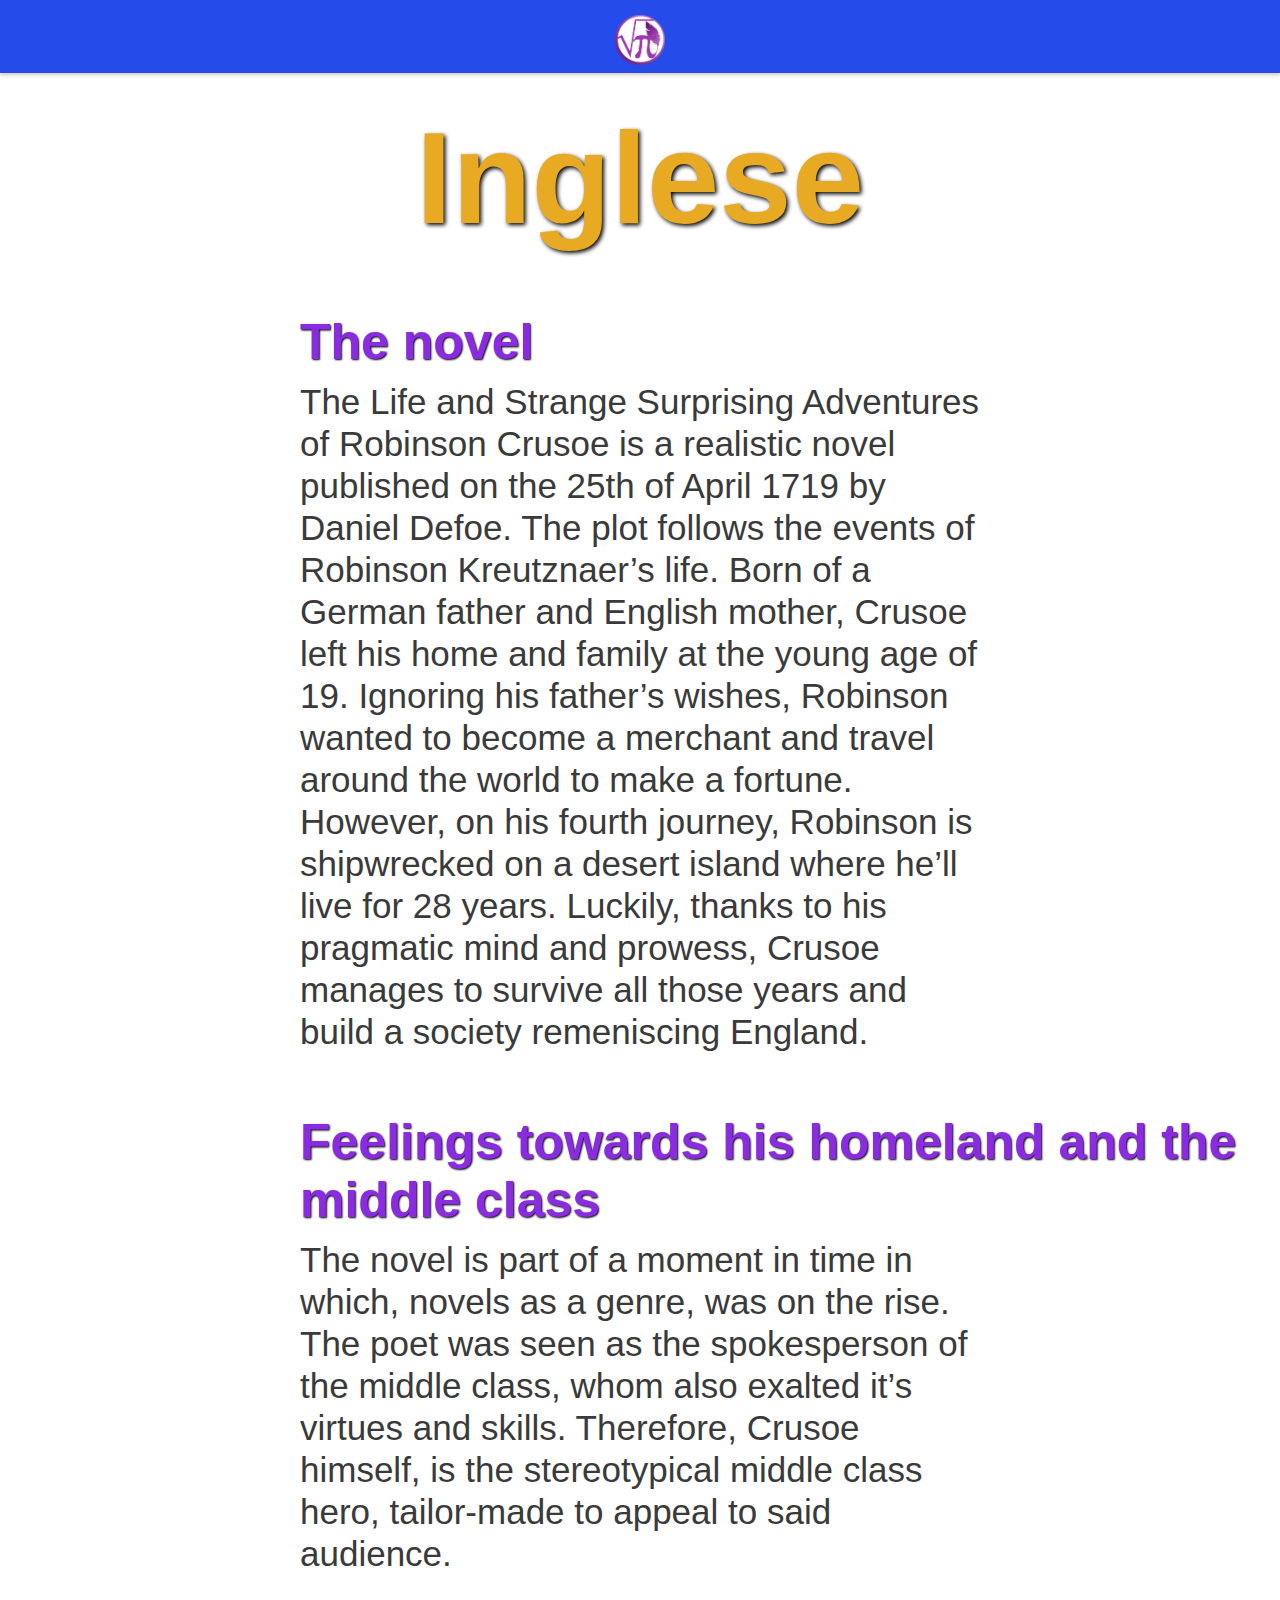
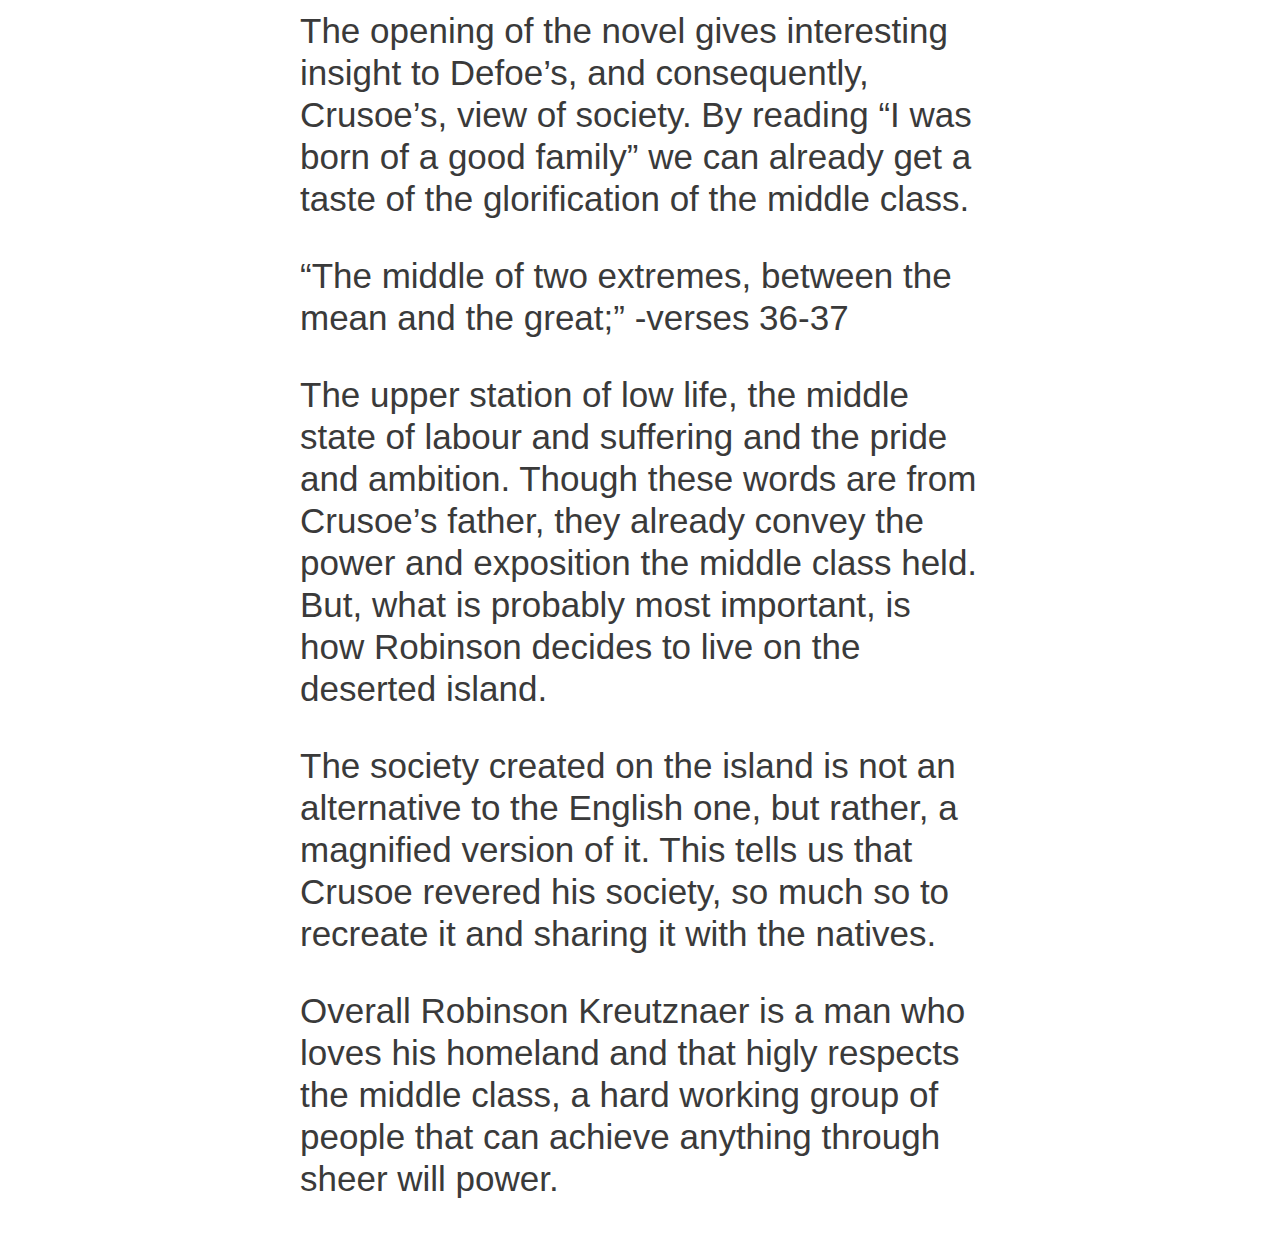
==== Inglese.html @ a72ab810 "Add files via upload" ====
<head>
  <link rel="stylesheet" type="text/css" href="scu.css">
  <link rel="stylesheet" type="text/css" href="hard.css">
</head>

<body>
  <div class="topnav">
    <a href="index.html"><img src="logo-1.png" alt="" id="logo69"></a>
</div>
  <h1 id="materia">Inglese</h1>
  



  <h2>The novel</h2>

      <p id="para">The Life and Strange Surprising Adventures of Robinson Crusoe is a realistic novel published on the 25th of April 1719 by Daniel Defoe. The plot follows the events of Robinson Kreutznaer’s life. Born of a German father and English mother, Crusoe left his home and family at the young age of 19. Ignoring his father’s wishes, Robinson wanted to become a merchant and travel around the world to make a fortune. However, on his fourth journey, Robinson is shipwrecked on a desert island where he’ll live for 28 years. Luckily, thanks to his pragmatic mind and prowess, Crusoe manages to survive all those years and build a society remeniscing England.
      </p>
      
      <h2>Feelings towards his homeland and the middle class</h2>
      <p id="para">The novel is part of a moment in time in which, novels as a genre, was on the rise. The poet was seen as the spokesperson of the middle class, whom also exalted it’s virtues and skills. Therefore, Crusoe himself, is the stereotypical middle class hero, tailor-made to appeal to said audience. 
      </p>

      <p id="para">The opening of the novel gives interesting insight to Defoe’s, and consequently, Crusoe’s, view of society. By reading “I was born of a good family” we can already get a taste of the glorification of the middle class.</p>

      <p id="para">“The middle of two extremes, between the mean and the great;”     -verses 36-37
      </p>

      <p id="para">The upper station of low life, the middle state of labour and suffering and the pride and ambition. Though these words are from Crusoe’s father, they already convey the power and exposition the middle class held. But, what is probably most important, is how Robinson decides to live on the deserted island. 
      </p>

      <p id="para">The society created on the island is not an alternative to the English one, but rather, a magnified version of it. This tells us that Crusoe revered his society, so much so to recreate it and sharing it with the natives. </p>

      <p id="para">Overall Robinson Kreutznaer is a man who loves his homeland and that higly respects the middle class, a hard working group of people that can achieve anything through sheer will power.
      </p>
    
</body>
---- scu.css ----
#titolo{
    font-size: 180px;
    margin-top: 30px;
    text-shadow: 2px 2px 8px ;
    color: #3a3a3a;
    margin-bottom: 0px;
  

}

#sotto{
    color: blueviolet;
    font-size: 40px;
    margin-top: 0px;
    font-weight: bold;
    text-shadow: 1px 1px 2px #000000;
    
}

#logo69{
  height: 50px;
  width: 50px;
  text-align: center;
  margin-top: 0px;
}

#materia{
  font-size: 130px;
    margin-top: 30px;
    text-shadow: 2px 2px 4px #000000;
    color: #e8aa22;
    margin-bottom: 0px; 
}

#para{
  font-size: 35px;
  margin-top: 5px;
 color: #3a3a3a;
 text-align: left;
 margin-left: 300px;
margin-right: 300px;
 line-height: 42px;
}

h2{
  font-size: 50px;
  margin-top: 60px;
 color: #000000;
 margin-left: 300px;
 text-align: left;
 font-weight: bold;
 margin-bottom: 10px;

 color: blueviolet;
 text-shadow: 1px 1px 2px #000000;
}

#se{
  
 
  max-width: 800px;
  height: 300px;
  border-radius: 20px;
  box-shadow: 10px 10px 5px #ccc;
      -moz-box-shadow: 10px 10px 5px #ccc;
      -webkit-box-shadow: 10px 10px 5px #ccc;
      -khtml-box-shadow: 10px 10px 5px #ccc;
}

#el{
  text-align: center;
  font-weight: bold;
  font-size: 50px;
  margin-top: 70px;
  color: blueviolet;
  text-align: left;
  margin-left: 100px;
  margin-bottom: 5px;
}

#desc{
  font-weight: bold;
  font-size: 20px;
  margin-top: 12px;
  
}

#lista{
  margin-top: 10px;
  font-size: 30px;
  margin-bottom: 90px;
  margin-right: 2px;
  
}

li{
  text-align: center;
  text-align: left;
  margin-left: 100px;
  margin-bottom: 19px;
}


#lista2{
  margin-top: 10px;
  font-size: 30px;
  margin-bottom: 90px;
  list-style: none;
  margin-left: 10px;
 
}

@media (max-width: 1025px) {
  html.boxed body {
    min-width: 990px; }

    #logo69{
      height: 110px;
      width: 110px;
      margin-top: 10px;
    }

    #titolo{
      font-size: 200px;
      margin-top: 60px;
  }
  
  #sotto{
      color: blueviolet;
      font-size: 70px;
  }


  #el{
    
    font-size: 90px;
    margin-left: 100px;
    margin-bottom: 5px;
  }
  
  #lista{
    margin-top: 10px;
    font-size: 50px;
    margin-bottom: 90px;
    
  }
  
  li{
    text-align: center;
    text-align: left;
    margin-left: 100px;
  }


  #para{
    font-size: 50px;
   margin-left: 40px;
  margin-right: 30px;
   line-height: 55px;
   text-align: left;

  }
  
  h2{
    font-size: 70px;
    margin-top: 70px;
   margin-left: 40px;
  }
  
  #se{
    
   
    max-width: 750px;
    height: 500px;
    }



  }
---- hard.css ----
.topnav {
  width: 100%;
  overflow: hidden;
  background-color: #254cea;
  text-align: center;
  box-shadow: 0 2px 4px 0 rgba(0,0,0,.2);
  margin-top: 0;
  height: 73px;
  
}

.topnav a {
  color: white;
  text-align: center;
  padding: 15px 20px;
  text-decoration: none;
  font-size: 26px;
  display: inline-block;
  font-family: Arial, Helvetica, sans-serif;
  font-weight: bold;
  
}



body{
  text-align: center;
  font-family: Arial, Helvetica, sans-serif;
  margin-left: auto;
margin-right: auto;
margin-top: auto;
}

.directory-name1 {
  text-align: center;
  width: 100%;
  word-wrap: normal;
  font-family: Arial, Helvetica, sans-serif;
  font-weight: 600;
  font-size: 40px;
  letter-spacing: 1pt;
}

.icon {
  display: inline-block;
  margin: 30px;
}

.icon a {
  display: inline-block;
  margin: 0px 8px 15px 8px;
  padding: 20px;
  vertical-align: top;
  background-color: #254cea;
  text-align: center;
  width: 170px;
  height: 80px;
  border-radius: 5px;
  color: rgb(255, 255, 255);
  text-decoration: none;
  box-shadow: 0 6px 6px rgba(0, 0, 0, 0.6);
}

.directory {
  display: inline-block;
  margin: 15px 8px 15px 8px;
  vertical-align: top;
  text-align: center;
}

button{
  cursor: pointer;
  background: transparent;
  border: none !important;
  text-align: center;
}

.icon a:hover {
  background-color: #c41a1a;
  color: rgb(255, 255, 255);
  font-weight: bold;
}


@media (max-width: 1025px) {
  html.boxed body {
    min-width: 990px; } 


    .topnav {
      height: 160px;
    }
    
    .topnav a {
      color: white;
      text-align: center;
      padding: 15px 20px;
      text-decoration: none;
      font-size: 26px;
      display: inline-block;
      font-family: Arial, Helvetica, sans-serif;
      font-weight: bold;
      
    }
    
    
    
    
    
    .directory-name1 {
      text-align: center;
      width: 100%;
      word-wrap: normal;
      font-family: Arial, Helvetica, sans-serif;
      font-weight: 600;
      font-size: 70px;
      letter-spacing: 1pt;
    }
    
    .icon {
      display: inline-block;
      margin: 30px;
    }
    
    .icon a {
      display: inline-block;
      margin: 0px 8px 15px 8px;
      padding: 20px;
      vertical-align: top;
      background-color: #254cea;
      text-align: center;
      width: 300px;
      height: 120px;
      
    }
    
    .directory {
      display: inline-block;
      margin: 15px 8px 15px 8px;
      vertical-align: top;
      text-align: center;
    }
    
    button{
      cursor: pointer;
      background: transparent;
      border: none !important;
      text-align: center;
    }
    
    .icon a:hover {
      background-color: #c41a1a;
      color: rgb(255, 255, 255);
      font-weight: bold;
    }



  }
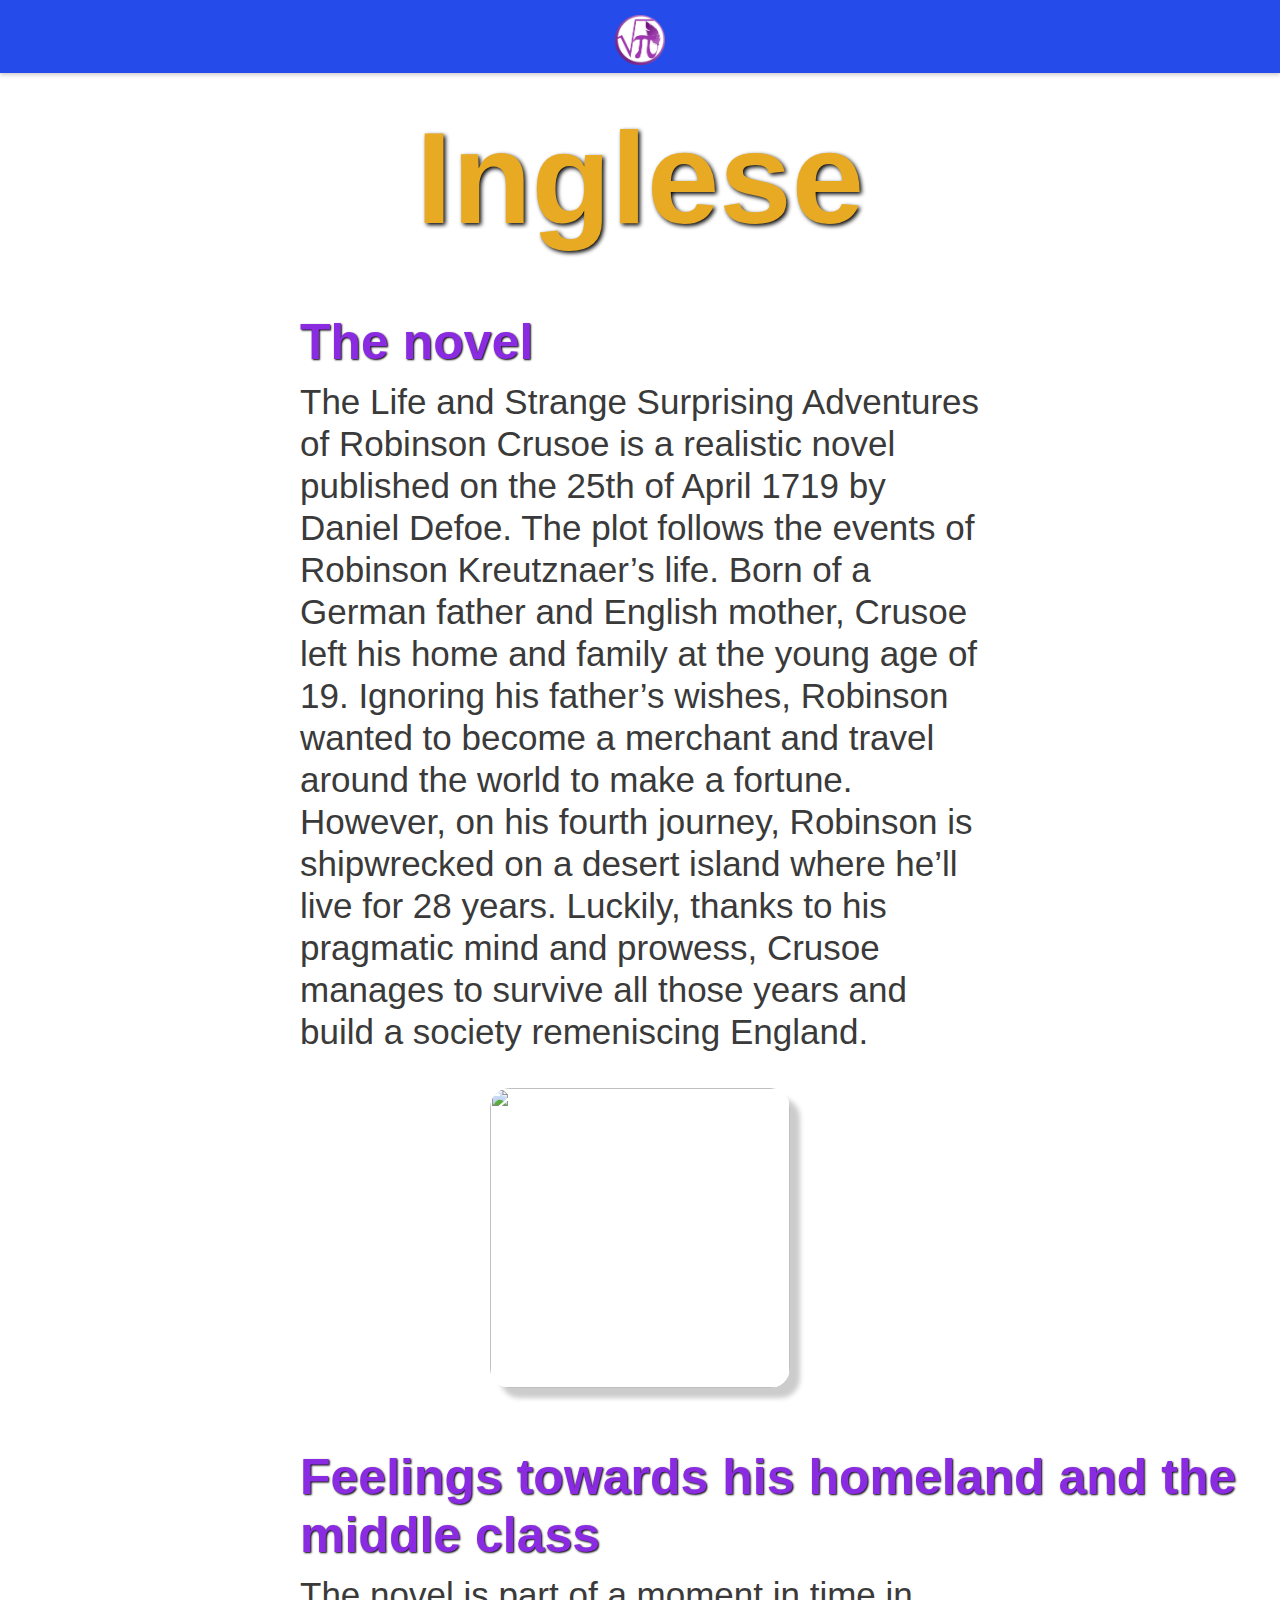
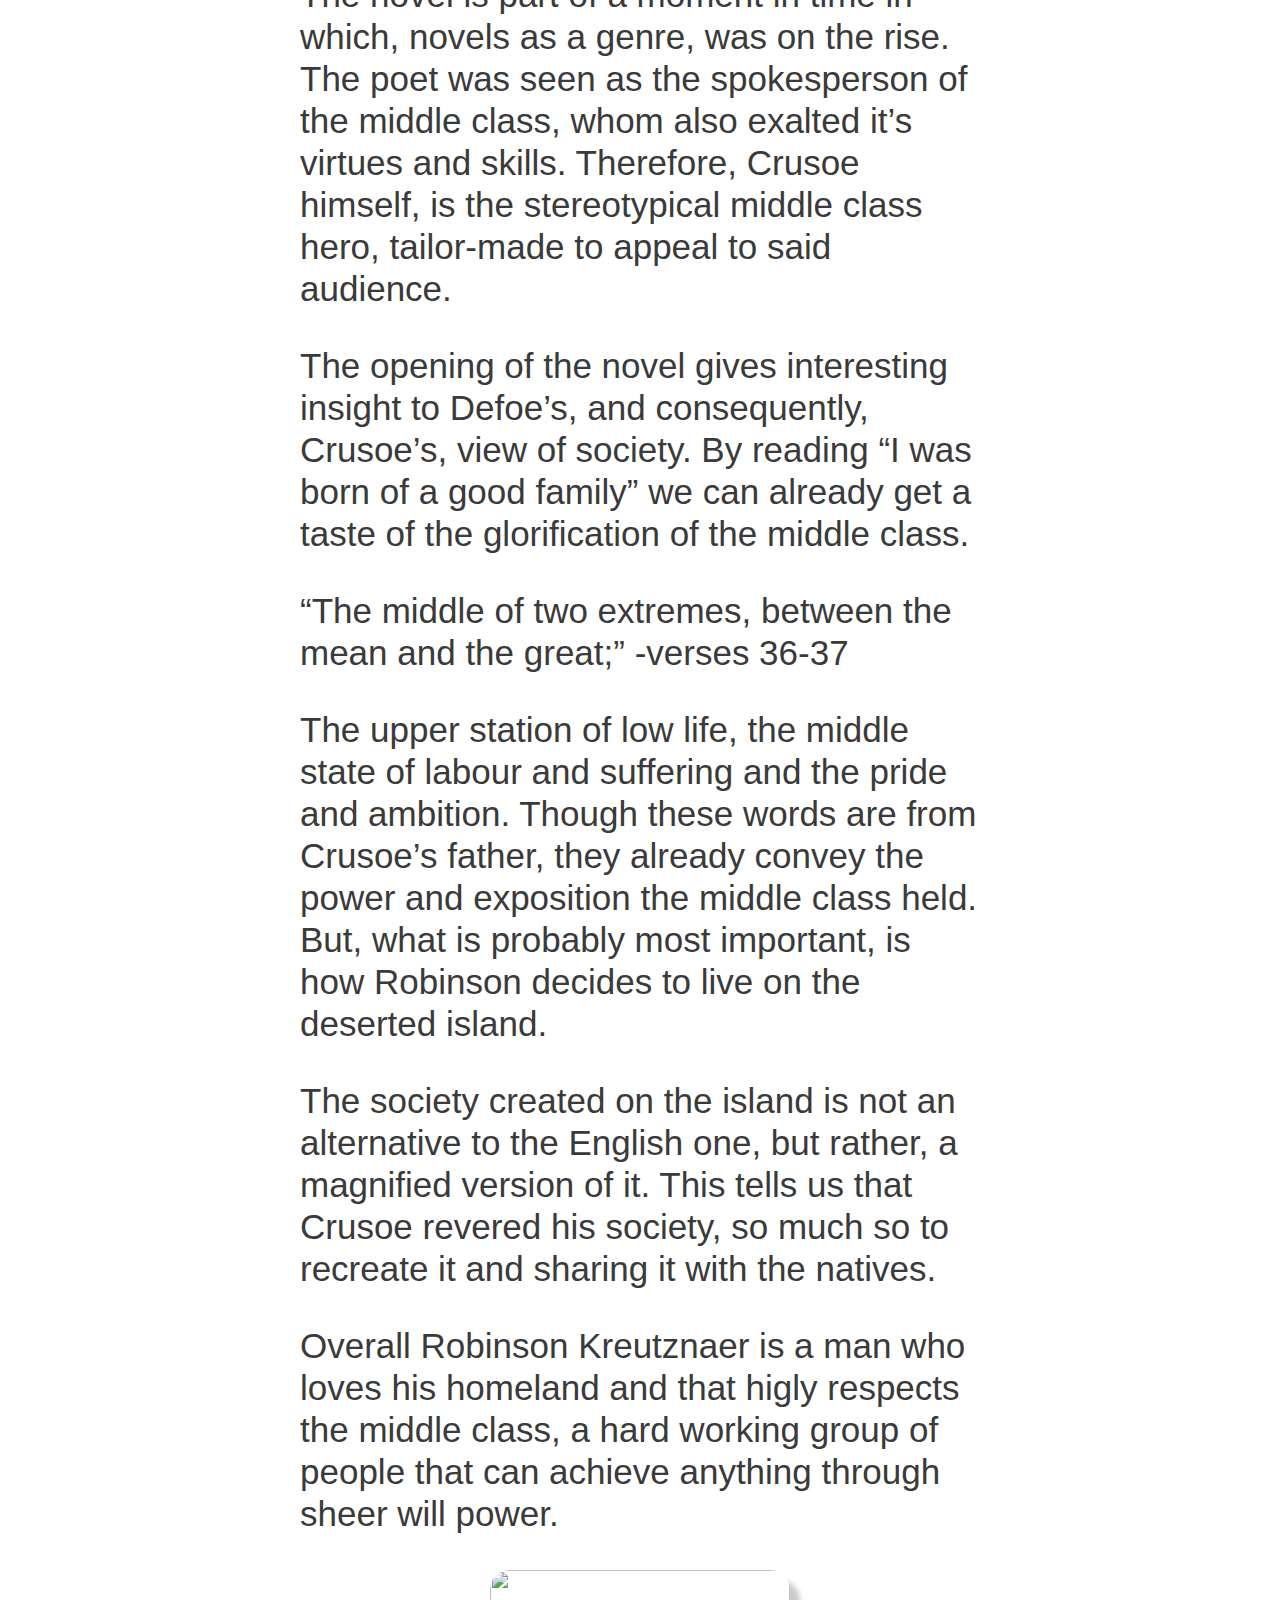
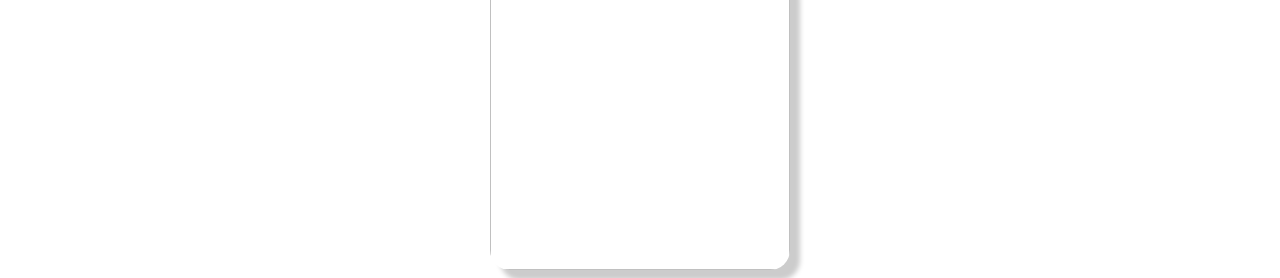
==== commit 2b673314: "Update Inglese.html" ====
--- a/Inglese.html
+++ b/Inglese.html
@@ -16,6 +16,10 @@
 
       <p id="para">The Life and Strange Surprising Adventures of Robinson Crusoe is a realistic novel published on the 25th of April 1719 by Daniel Defoe. The plot follows the events of Robinson Kreutznaer’s life. Born of a German father and English mother, Crusoe left his home and family at the young age of 19. Ignoring his father’s wishes, Robinson wanted to become a merchant and travel around the world to make a fortune. However, on his fourth journey, Robinson is shipwrecked on a desert island where he’ll live for 28 years. Luckily, thanks to his pragmatic mind and prowess, Crusoe manages to survive all those years and build a society remeniscing England.
       </p>
+  
+   <div>
+      <img id="se" src="img/ing2.jpeg"/>
+  </div>
       
       <h2>Feelings towards his homeland and the middle class</h2>
       <p id="para">The novel is part of a moment in time in which, novels as a genre, was on the rise. The poet was seen as the spokesperson of the middle class, whom also exalted it’s virtues and skills. Therefore, Crusoe himself, is the stereotypical middle class hero, tailor-made to appeal to said audience. 
@@ -33,5 +37,11 @@
 
       <p id="para">Overall Robinson Kreutznaer is a man who loves his homeland and that higly respects the middle class, a hard working group of people that can achieve anything through sheer will power.
       </p>
+  
+  <div>
+        <img id="se" src="img/ing1.jpeg"/>
+    </div>
+
+   
     
-</body>+</body>
--- a/scu.css
+++ b/scu.css
@@ -141,7 +141,7 @@
   
   #lista{
     margin-top: 10px;
-    font-size: 50px;
+    font-size: 40px;
     margin-bottom: 90px;
     
   }
@@ -179,4 +179,4 @@
 
   }
 
-  +  
--- a/hard.css
+++ b/hard.css
@@ -53,7 +53,7 @@
   vertical-align: top;
   background-color: #254cea;
   text-align: center;
-  width: 170px;
+  width: 190px;
   height: 80px;
   border-radius: 5px;
   color: rgb(255, 255, 255);
@@ -129,7 +129,7 @@
       vertical-align: top;
       background-color: #254cea;
       text-align: center;
-      width: 300px;
+      width: 330px;
       height: 120px;
       
     }
@@ -156,4 +156,4 @@
 
 
 
-  }+  }
